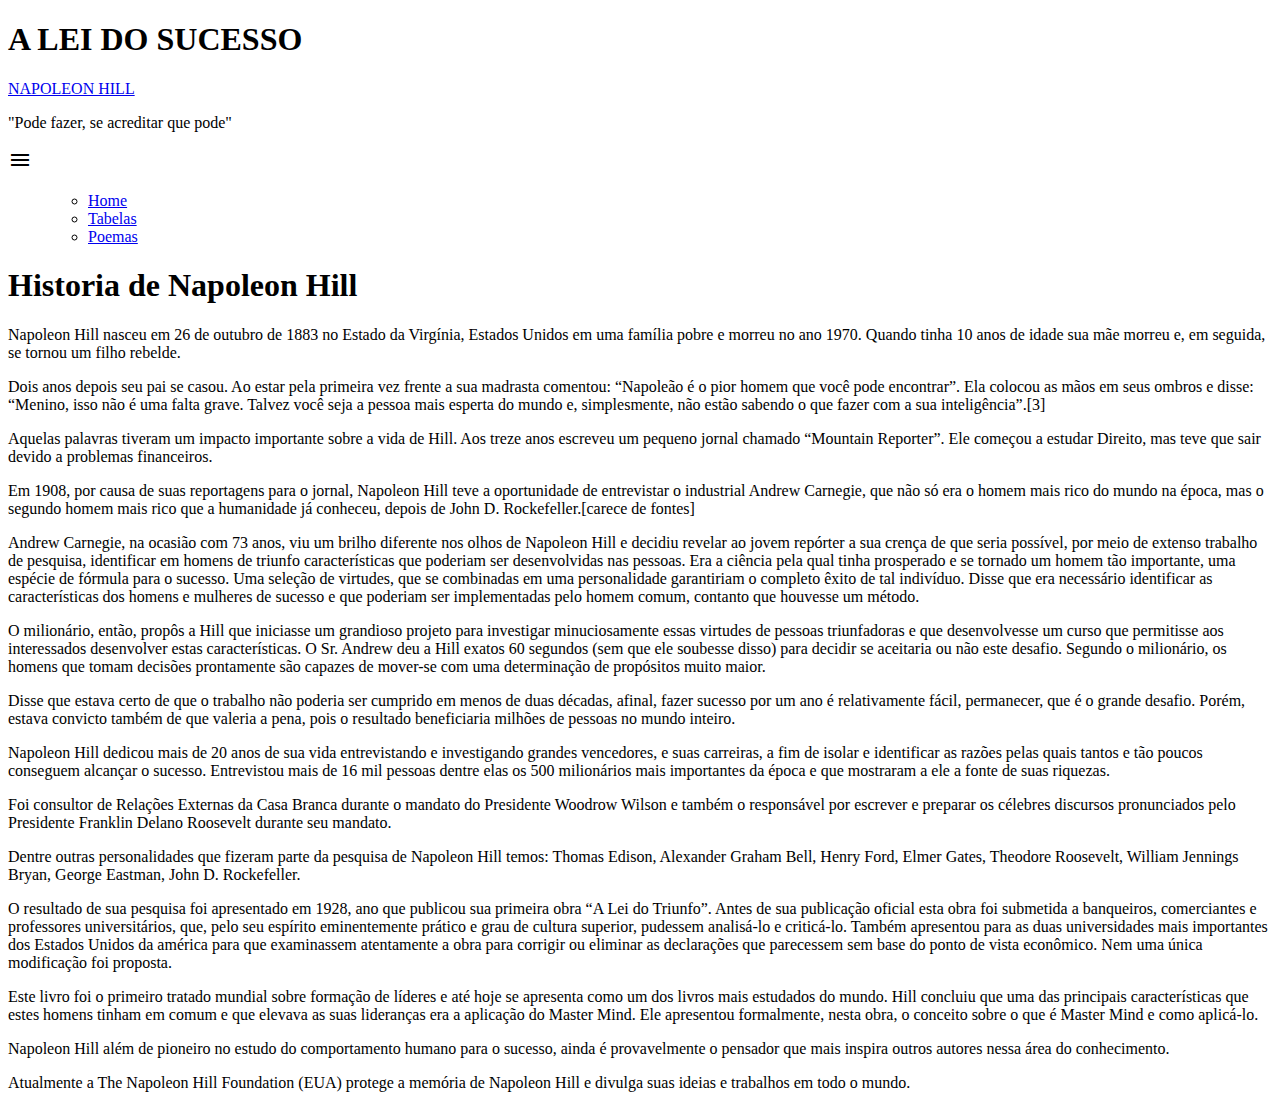
==== pags/index.html @ 1a00bed1 "organization" ====
<!DOCTYPE html>
<html lang="en">
<head>
    <meta charset="UTF-8">
    <meta http-equiv="X-UA-Compatible" content="IE=edge">
    <meta name="viewport" content="width=device-width, initial-scale=1.0">
    <title>Filosofia do Sucesso-Napoleão Hill</title>
    <link href="https://fonts.googleapis.com/icon?family=Material+Icons" rel="stylesheet">
    <link rel="stylesheet" href="../estilos/style.css">
    <link rel="stylesheet" href="../estilos/media-query.css">
</head>
<body onresize="mudouTamanho()">
      <header>
            <h1>A LEI DO SUCESSO</h1>
            <p id="autor"><a href="https://pt.wikipedia.org/wiki/Napoleon_Hill" target="_blank">NAPOLEON HILL</a></p>
            <p>"Pode fazer, se acreditar que pode"</p>
            <span id="burguer" class="material-icons" onclick="clickMenu()">
                menu
                </span>
              <menu id="itens">
                <ul>
                    <li><a href="index.html">Home</a></li>
                    <li><a href="tabelas.html">Tabelas</a></li>
                    <li><a href="poemas.html">Poemas</a></li>
                </ul>
            </menu>
        </header>

        <main>
            <article>
                <h1>Historia de Napoleon Hill</h1>

                    <p>Napoleon Hill nasceu em 26 de outubro de 1883 no Estado da Virgínia, Estados Unidos em uma família pobre e morreu no ano 1970. Quando tinha 10 anos de idade sua mãe morreu e, em seguida, se tornou um filho rebelde.</p>

                    <p>Dois anos depois seu pai se casou. Ao estar pela primeira vez frente a sua madrasta comentou: “Napoleão é o pior homem que você pode encontrar”. Ela colocou as mãos em seus ombros e disse: “Menino, isso não é uma falta grave. Talvez você seja a pessoa mais esperta do mundo e, simplesmente, não estão sabendo o que fazer com a sua inteligência”.[3]</p>

                    <p>Aquelas palavras tiveram um impacto importante sobre a vida de Hill. Aos treze anos escreveu um pequeno jornal chamado “Mountain Reporter”. Ele começou a estudar Direito, mas teve que sair devido a problemas financeiros.</p>

                    <p>Em 1908, por causa de suas reportagens para o jornal, Napoleon Hill teve a oportunidade de entrevistar o industrial Andrew Carnegie, que não só era o homem mais rico do mundo na época, mas o segundo homem mais rico que a humanidade já conheceu, depois de John D. Rockefeller.[carece de fontes]</p>

                    <p>Andrew Carnegie, na ocasião com 73 anos, viu um brilho diferente nos olhos de Napoleon Hill e decidiu revelar ao jovem repórter a sua crença de que seria possível, por meio de extenso trabalho de pesquisa, identificar em homens de triunfo características que poderiam ser desenvolvidas nas pessoas. Era a ciência pela qual tinha prosperado e se tornado um homem tão importante, uma espécie de fórmula para o sucesso. Uma seleção de virtudes, que se combinadas em uma personalidade garantiriam o completo êxito de tal indivíduo. Disse que era necessário identificar as características dos homens e mulheres de sucesso e que poderiam ser implementadas pelo homem comum, contanto que houvesse um método.</p>

                    <p>O milionário, então, propôs a Hill que iniciasse um grandioso projeto para investigar minuciosamente essas virtudes de pessoas triunfadoras e que desenvolvesse um curso que permitisse aos interessados desenvolver estas características. O Sr. Andrew deu a Hill exatos 60 segundos (sem que ele soubesse disso) para decidir se aceitaria ou não este desafio. Segundo o milionário, os homens que tomam decisões prontamente são capazes de mover-se com uma determinação de propósitos muito maior.</p>

                    <p>Disse que estava certo de que o trabalho não poderia ser cumprido em menos de duas décadas, afinal, fazer sucesso por um ano é relativamente fácil, permanecer, que é o grande desafio. Porém, estava convicto também de que valeria a pena, pois o resultado beneficiaria milhões de pessoas no mundo inteiro.</p>

                    <p>Napoleon Hill dedicou mais de 20 anos de sua vida entrevistando e investigando grandes vencedores, e suas carreiras, a fim de isolar e identificar as razões pelas quais tantos e tão poucos conseguem alcançar o sucesso. Entrevistou mais de 16 mil pessoas dentre elas os 500 milionários mais importantes da época e que mostraram a ele a fonte de suas riquezas.</p>

                    <p>Foi consultor de Relações Externas da Casa Branca durante o mandato do Presidente Woodrow Wilson e também o responsável por escrever e preparar os célebres discursos pronunciados pelo Presidente Franklin Delano Roosevelt durante seu mandato.</p>

                    <p>Dentre outras personalidades que fizeram parte da pesquisa de Napoleon Hill temos: Thomas Edison, Alexander Graham Bell, Henry Ford, Elmer Gates, Theodore Roosevelt, William Jennings Bryan, George Eastman, John D. Rockefeller.</p>

                    <p>O resultado de sua pesquisa foi apresentado em 1928, ano que publicou sua primeira obra “A Lei do Triunfo”. Antes de sua publicação oficial esta obra foi submetida a banqueiros, comerciantes e professores universitários, que, pelo seu espírito eminentemente prático e grau de cultura superior, pudessem analisá-lo e criticá-lo. Também apresentou para as duas universidades mais importantes dos Estados Unidos da américa para que examinassem atentamente a obra para corrigir ou eliminar as declarações que parecessem sem base do ponto de vista econômico. Nem uma única modificação foi proposta.</p>

                    <p>Este livro foi o primeiro tratado mundial sobre formação de líderes e até hoje se apresenta como um dos livros mais estudados do mundo. Hill concluiu que uma das principais características que estes homens tinham em comum e que elevava as suas lideranças era a aplicação do Master Mind. Ele apresentou formalmente, nesta obra, o conceito sobre o que é Master Mind e como aplicá-lo.</p>

                    <p>Napoleon Hill além de pioneiro no estudo do comportamento humano para o sucesso, ainda é provavelmente o pensador que mais inspira outros autores nessa área do conhecimento.</p>

                    <p>Atualmente a The Napoleon Hill Foundation (EUA) protege a memória de Napoleon Hill e divulga suas ideias e trabalhos em todo o mundo. </p>
            </article>
        </main>
    

    <script>

        function mudouTamanho(){
            if(innerWidth >= 768){
                itens.style.display = "block";
            }else{
                itens.style.display =  "none";
            }
        }




        function clickMenu(){
             if(itens.style.display == 'block'){
                itens.style.display = 'none'
             }else{
                itens.style.display = 'block'
             }
        }
    </script>
</body>
</html>
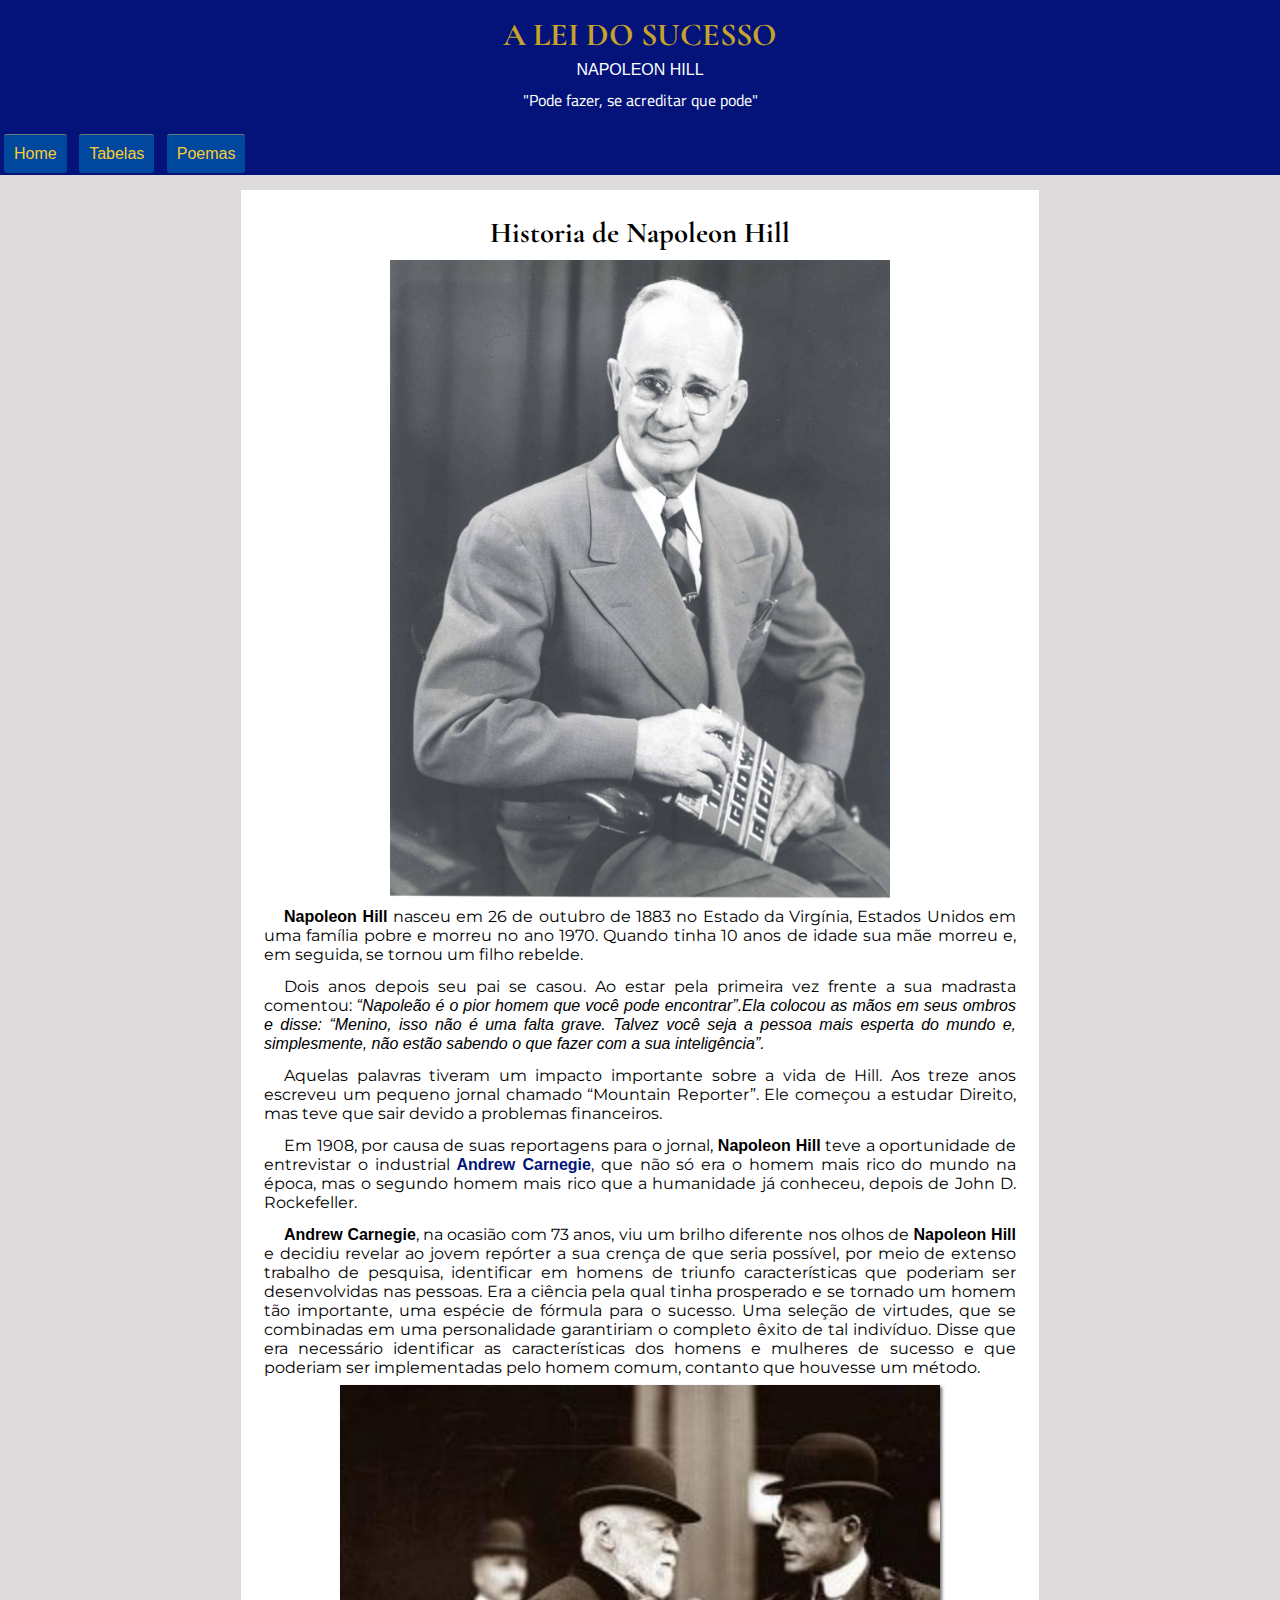
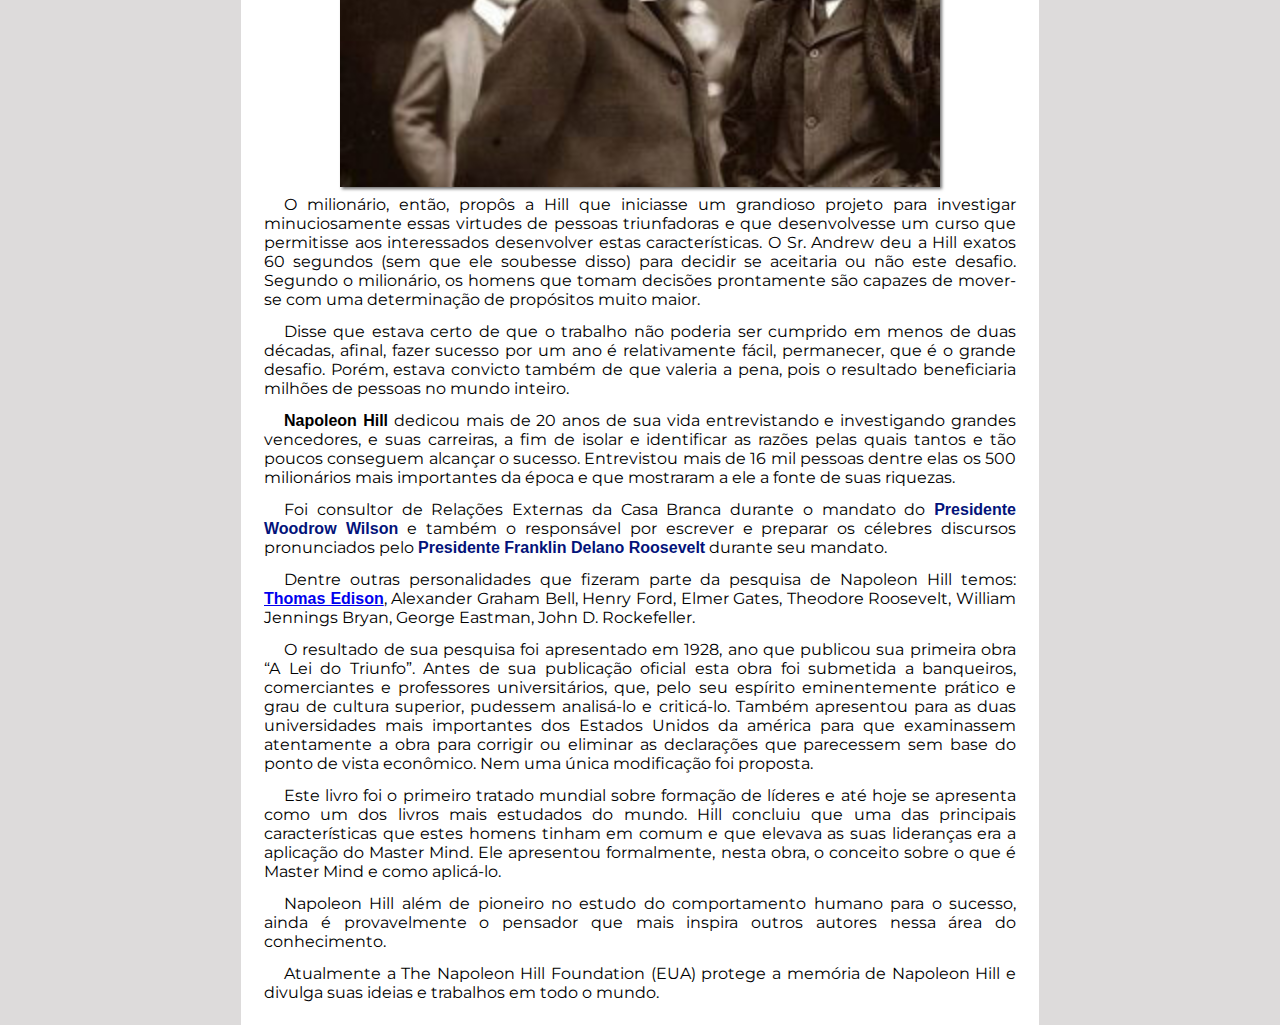
==== commit e78cbae1: "formatação de texto e imagens." ====
--- a/pags/index.html
+++ b/pags/index.html
@@ -12,7 +12,7 @@
 <body onresize="mudouTamanho()">
       <header>
             <h1>A LEI DO SUCESSO</h1>
-            <p id="autor"><a href="https://pt.wikipedia.org/wiki/Napoleon_Hill" target="_blank">NAPOLEON HILL</a></p>
+            <p id="autor"><a href="https://www.naphill.org/" target="_blank">NAPOLEON HILL</a></p>
             <p>"Pode fazer, se acreditar que pode"</p>
             <span id="burguer" class="material-icons" onclick="clickMenu()">
                 menu
@@ -29,26 +29,33 @@
         <main>
             <article>
                 <h1>Historia de Napoleon Hill</h1>
+                <img id="img001"src="../imagens/napoleon-hill-livros.jpeg" alt="Napoleon Hill">
 
-                    <p>Napoleon Hill nasceu em 26 de outubro de 1883 no Estado da Virgínia, Estados Unidos em uma família pobre e morreu no ano 1970. Quando tinha 10 anos de idade sua mãe morreu e, em seguida, se tornou um filho rebelde.</p>
+                    <p><strong>Napoleon Hill</strong> nasceu em 26 de outubro de 1883 no Estado da Virgínia, Estados Unidos em uma família pobre e morreu no ano 1970. Quando tinha 10 anos de idade sua mãe morreu e, em seguida, se tornou um filho rebelde.</p>
 
-                    <p>Dois anos depois seu pai se casou. Ao estar pela primeira vez frente a sua madrasta comentou: “Napoleão é o pior homem que você pode encontrar”. Ela colocou as mãos em seus ombros e disse: “Menino, isso não é uma falta grave. Talvez você seja a pessoa mais esperta do mundo e, simplesmente, não estão sabendo o que fazer com a sua inteligência”.[3]</p>
+                    <p>Dois anos depois seu pai se casou. Ao estar pela primeira vez frente a sua madrasta comentou: <i>“Napoleão é o pior homem que você pode encontrar”.Ela colocou as mãos em seus ombros e disse: “Menino, isso não é uma falta grave. Talvez você seja a pessoa mais esperta do mundo e, simplesmente, não estão sabendo o que fazer com a sua inteligência”.</i></p>
 
                     <p>Aquelas palavras tiveram um impacto importante sobre a vida de Hill. Aos treze anos escreveu um pequeno jornal chamado “Mountain Reporter”. Ele começou a estudar Direito, mas teve que sair devido a problemas financeiros.</p>
 
-                    <p>Em 1908, por causa de suas reportagens para o jornal, Napoleon Hill teve a oportunidade de entrevistar o industrial Andrew Carnegie, que não só era o homem mais rico do mundo na época, mas o segundo homem mais rico que a humanidade já conheceu, depois de John D. Rockefeller.[carece de fontes]</p>
+                    <p>Em 1908, por causa de suas reportagens para o jornal, <strong>Napoleon Hill</strong> teve a oportunidade de entrevistar o industrial <a href="https://pt.wikipedia.org/wiki/Andrew_Carnegie" target="_blank"><strong>Andrew Carnegie</strong></a>, que não só era o homem mais rico do mundo na época, mas o segundo homem mais rico que a humanidade já conheceu, depois de John D. Rockefeller.</p>
 
-                    <p>Andrew Carnegie, na ocasião com 73 anos, viu um brilho diferente nos olhos de Napoleon Hill e decidiu revelar ao jovem repórter a sua crença de que seria possível, por meio de extenso trabalho de pesquisa, identificar em homens de triunfo características que poderiam ser desenvolvidas nas pessoas. Era a ciência pela qual tinha prosperado e se tornado um homem tão importante, uma espécie de fórmula para o sucesso. Uma seleção de virtudes, que se combinadas em uma personalidade garantiriam o completo êxito de tal indivíduo. Disse que era necessário identificar as características dos homens e mulheres de sucesso e que poderiam ser implementadas pelo homem comum, contanto que houvesse um método.</p>
+                    <p><strong>Andrew Carnegie</strong>, na ocasião com 73 anos, viu um brilho diferente nos olhos de <strong>Napoleon Hill</strong> e decidiu revelar ao jovem repórter a sua crença de que seria possível, por meio de extenso trabalho de pesquisa, identificar em homens de triunfo características que poderiam ser desenvolvidas nas pessoas. Era a ciência pela qual tinha prosperado e se tornado um homem tão importante, uma espécie de fórmula para o sucesso. Uma seleção de virtudes, que se combinadas em uma personalidade garantiriam o completo êxito de tal indivíduo. Disse que era necessário identificar as características dos homens e mulheres de sucesso e que poderiam ser implementadas pelo homem comum, contanto que houvesse um método.</p>
+
+                    <img id="img002" src="../imagens/hill_and_carnegie.jpg" alt="Napoleon Hill and Andrew_Carnegie">
 
                     <p>O milionário, então, propôs a Hill que iniciasse um grandioso projeto para investigar minuciosamente essas virtudes de pessoas triunfadoras e que desenvolvesse um curso que permitisse aos interessados desenvolver estas características. O Sr. Andrew deu a Hill exatos 60 segundos (sem que ele soubesse disso) para decidir se aceitaria ou não este desafio. Segundo o milionário, os homens que tomam decisões prontamente são capazes de mover-se com uma determinação de propósitos muito maior.</p>
 
+                  
+
                     <p>Disse que estava certo de que o trabalho não poderia ser cumprido em menos de duas décadas, afinal, fazer sucesso por um ano é relativamente fácil, permanecer, que é o grande desafio. Porém, estava convicto também de que valeria a pena, pois o resultado beneficiaria milhões de pessoas no mundo inteiro.</p>
 
-                    <p>Napoleon Hill dedicou mais de 20 anos de sua vida entrevistando e investigando grandes vencedores, e suas carreiras, a fim de isolar e identificar as razões pelas quais tantos e tão poucos conseguem alcançar o sucesso. Entrevistou mais de 16 mil pessoas dentre elas os 500 milionários mais importantes da época e que mostraram a ele a fonte de suas riquezas.</p>
+                    <p><strong>Napoleon Hill</strong> dedicou mais de 20 anos de sua vida entrevistando e investigando grandes vencedores, e suas carreiras, a fim de isolar e identificar as razões pelas quais tantos e tão poucos conseguem alcançar o sucesso. Entrevistou mais de 16 mil pessoas dentre elas os 500 milionários mais importantes da época e que mostraram a ele a fonte de suas riquezas.</p>
 
-                    <p>Foi consultor de Relações Externas da Casa Branca durante o mandato do Presidente Woodrow Wilson e também o responsável por escrever e preparar os célebres discursos pronunciados pelo Presidente Franklin Delano Roosevelt durante seu mandato.</p>
+                    <p>Foi consultor de Relações Externas da Casa Branca durante o mandato do <a href="https://pt.wikipedia.org/wiki/Woodrow_Wilson" target="_blank"><strong>Presidente Woodrow Wilson</strong> </a>e também o responsável por escrever e preparar os célebres discursos pronunciados pelo <a href="https://pt.wikipedia.org/wiki/Franklin_D._Roosevelt" target="_blank"><strong>Presidente Franklin Delano Roosevelt</strong></a> durante seu mandato.</p>
 
-                    <p>Dentre outras personalidades que fizeram parte da pesquisa de Napoleon Hill temos: Thomas Edison, Alexander Graham Bell, Henry Ford, Elmer Gates, Theodore Roosevelt, William Jennings Bryan, George Eastman, John D. Rockefeller.</p>
+                    <p>Dentre outras personalidades que fizeram parte da pesquisa de Napoleon Hill temos: <strong><a href="https://pt.wikipedia.org/wiki/Thomas_Edison">Thomas Edison</a></strong>, Alexander Graham Bell, Henry Ford, Elmer Gates, Theodore Roosevelt, William Jennings Bryan, George Eastman, John D. Rockefeller.</p>
+
+                
 
                     <p>O resultado de sua pesquisa foi apresentado em 1928, ano que publicou sua primeira obra “A Lei do Triunfo”. Antes de sua publicação oficial esta obra foi submetida a banqueiros, comerciantes e professores universitários, que, pelo seu espírito eminentemente prático e grau de cultura superior, pudessem analisá-lo e criticá-lo. Também apresentou para as duas universidades mais importantes dos Estados Unidos da américa para que examinassem atentamente a obra para corrigir ou eliminar as declarações que parecessem sem base do ponto de vista econômico. Nem uma única modificação foi proposta.</p>
 
--- a/estilos/style.css
+++ b/estilos/style.css
@@ -0,0 +1,158 @@
+@charset "UTF-8";
+
+@import url('https://fonts.googleapis.com/css2?family=Cormorant+Garamond:wght@300&display=swap');
+@import url('https://fonts.googleapis.com/css2?family=Cairo:wght@500&display=swap');
+@import url('https://fonts.googleapis.com/css2?family=Montserrat&display=swap');
+
+:root {
+    --font-header: 'Cormorant Garamond', serif;
+    --font1: 'Cairo', sans-serif;
+    --font2: 'Montserrat', sans-serif;
+    --cor1: #C7A22A;
+    --cor2: #03137a;
+    --cor3: #fce084;
+    --cor4: #FACC34;
+}
+
+*{
+    font-family: Arial, Helvetica, sans-serif;
+    margin: 0;
+    padding:0;
+}
+
+html,body {
+    background-color: rgb(221, 219, 219);
+    width: 100vw;
+    height: 100vh;
+    font-size: 1em;
+}
+
+header{
+    background-color:var(--cor2);
+    height: 150px;
+    margin-bottom: 15px;
+}
+
+header  h1{
+    font-family: var(--font-header);
+    text-align: center;
+    color: var(--cor1);
+    padding-top: 15px;
+   
+}
+
+header p#autor{
+    color: #fff;
+    text-align: center;
+    padding: 5px;
+    margin-bottom: 5px;
+    
+}
+
+header > p{
+    font-family: var(--font1);
+    line-height: 20px;
+    color: white;
+    text-align: center;
+    margin-bottom: 20px;
+
+}
+
+header p > a {
+    text-decoration: none;
+    color: white;
+}
+header p > a:hover{
+    text-decoration: underline;
+    color: var(--cor3);
+}
+
+main > article > p > a{
+    text-decoration: none;
+    color: var(--cor2);
+}
+main > article > p > a:hover{
+    text-decoration: underline;
+    background-color: var(--cor4);
+}
+main > article > p {
+    font-family: var(--font2);
+}
+
+menu{
+    display: none;
+    position: relative;
+    
+    
+}
+menu > ul{
+    list-style: none;
+    
+}
+
+menu > ul > li > a {
+    display: block;
+    padding: 10px;
+    text-decoration: none;
+    text-align: center;
+    background-color: #2638a8;
+    color: var(--cor4);
+    border-top: solid 1px #b3a1679a;
+}
+
+menu > ul > li > a:hover {
+    background-color: var(--cor1);
+    color: var(--cor2);
+    
+}
+
+span#burguer{
+    background-color:#C7A22A;
+    color: white;
+    text-align: center;
+    display: block;
+    
+    
+}
+
+span#burguer:hover{
+    background-color: #fff;
+    color:#03137a;
+    cursor: pointer;
+}
+
+main {
+    width: 90vw;
+    background-color: white;
+    margin: auto;
+    padding: 15px;
+}
+
+main h1{
+    font-family: var(--font-header);
+    font-size: 1.8em;
+    text-align: center;
+    padding: 10px;
+}
+
+main  p {
+    text-indent: 20px;
+    text-align: justify;
+    margin: 3px;
+    padding: 5px;
+}
+
+/* Imagens */
+
+main img#img001{
+    display: block;
+    width: 80vw;
+    margin:auto;
+   
+}
+
+main img#img002{
+    display: block;
+    margin: auto;
+    width:90vw
+}--- a/estilos/media-query.css
+++ b/estilos/media-query.css
@@ -0,0 +1,70 @@
+@charset "UTF-8";
+
+@import url('https://fonts.googleapis.com/css2?family=Cormorant+Garamond:wght@300&display=swap');
+@import url('https://fonts.googleapis.com/css2?family=Cairo:wght@500&display=swap');
+
+:root {
+    --font-header: 'Cormorant Garamond', serif;
+    --font-paragraph: 'Cairo', sans-serif;
+    --cor1: #C7A22A;
+    --cor2: #03137a;
+    --cor3: #fce084;
+    --cor4: #FACC34;
+}
+
+
+@media screen and (min-width: 768px){
+    
+    header{
+        width: 100vw;
+        height: 175px;
+    }
+    
+    
+    span#burguer{
+        display: none;
+    }
+
+    menu{
+        display: block;
+    }
+
+    menu > ul > li {
+        display: inline-block;
+    }
+
+    menu > ul > li > a {
+        border-radius: 3px;
+        margin:4px;
+        background-color: #00479E
+    }
+
+
+    
+
+    main{
+        width: 768px;
+    }
+}
+
+/*imagens*/
+
+main img#img001{
+    width: 500px;
+}
+
+main img#img002{
+    width: 600px;
+    box-shadow: 2px 2px 3px rgba(0, 0, 0, 0.562)
+}
+
+@media screen and (max-width:600px) {
+    main img#img001{
+        width: 75vw;
+}
+
+    main img#img002{
+        width: 85vw;
+    }
+    
+}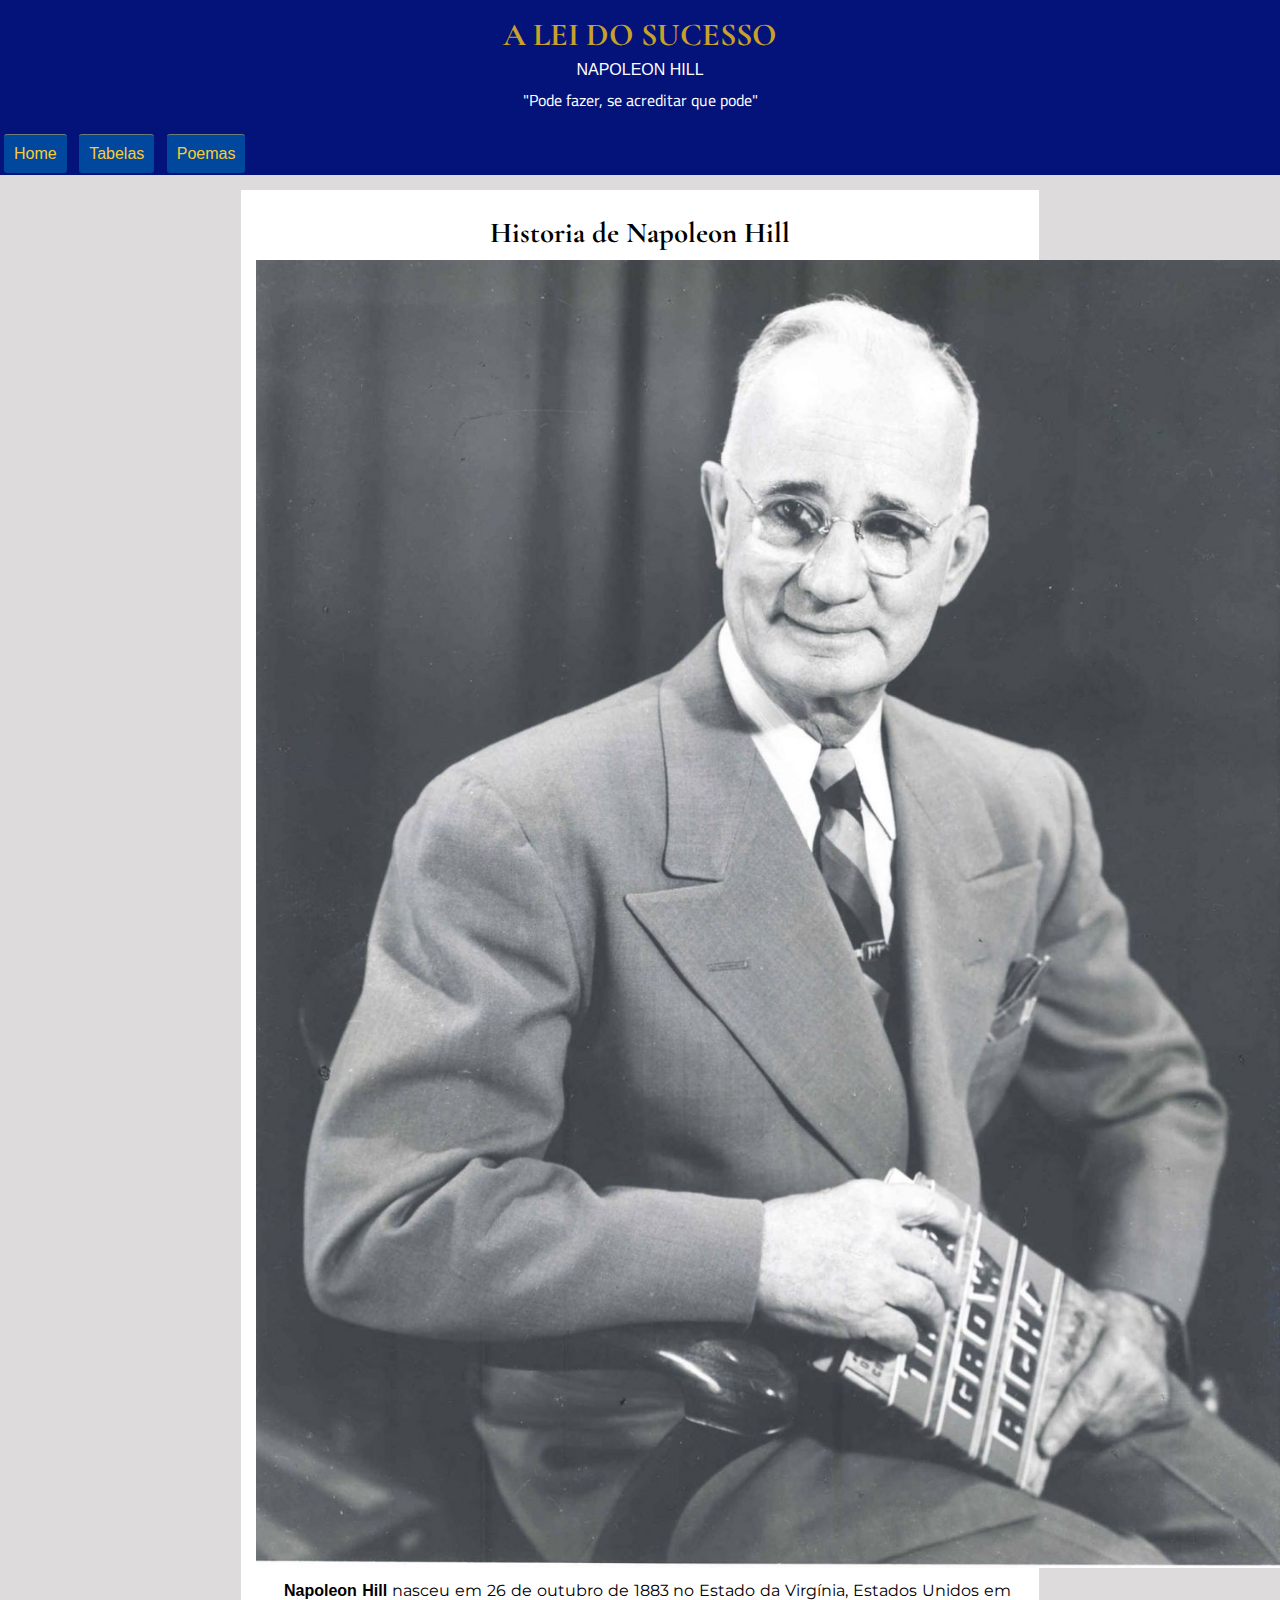
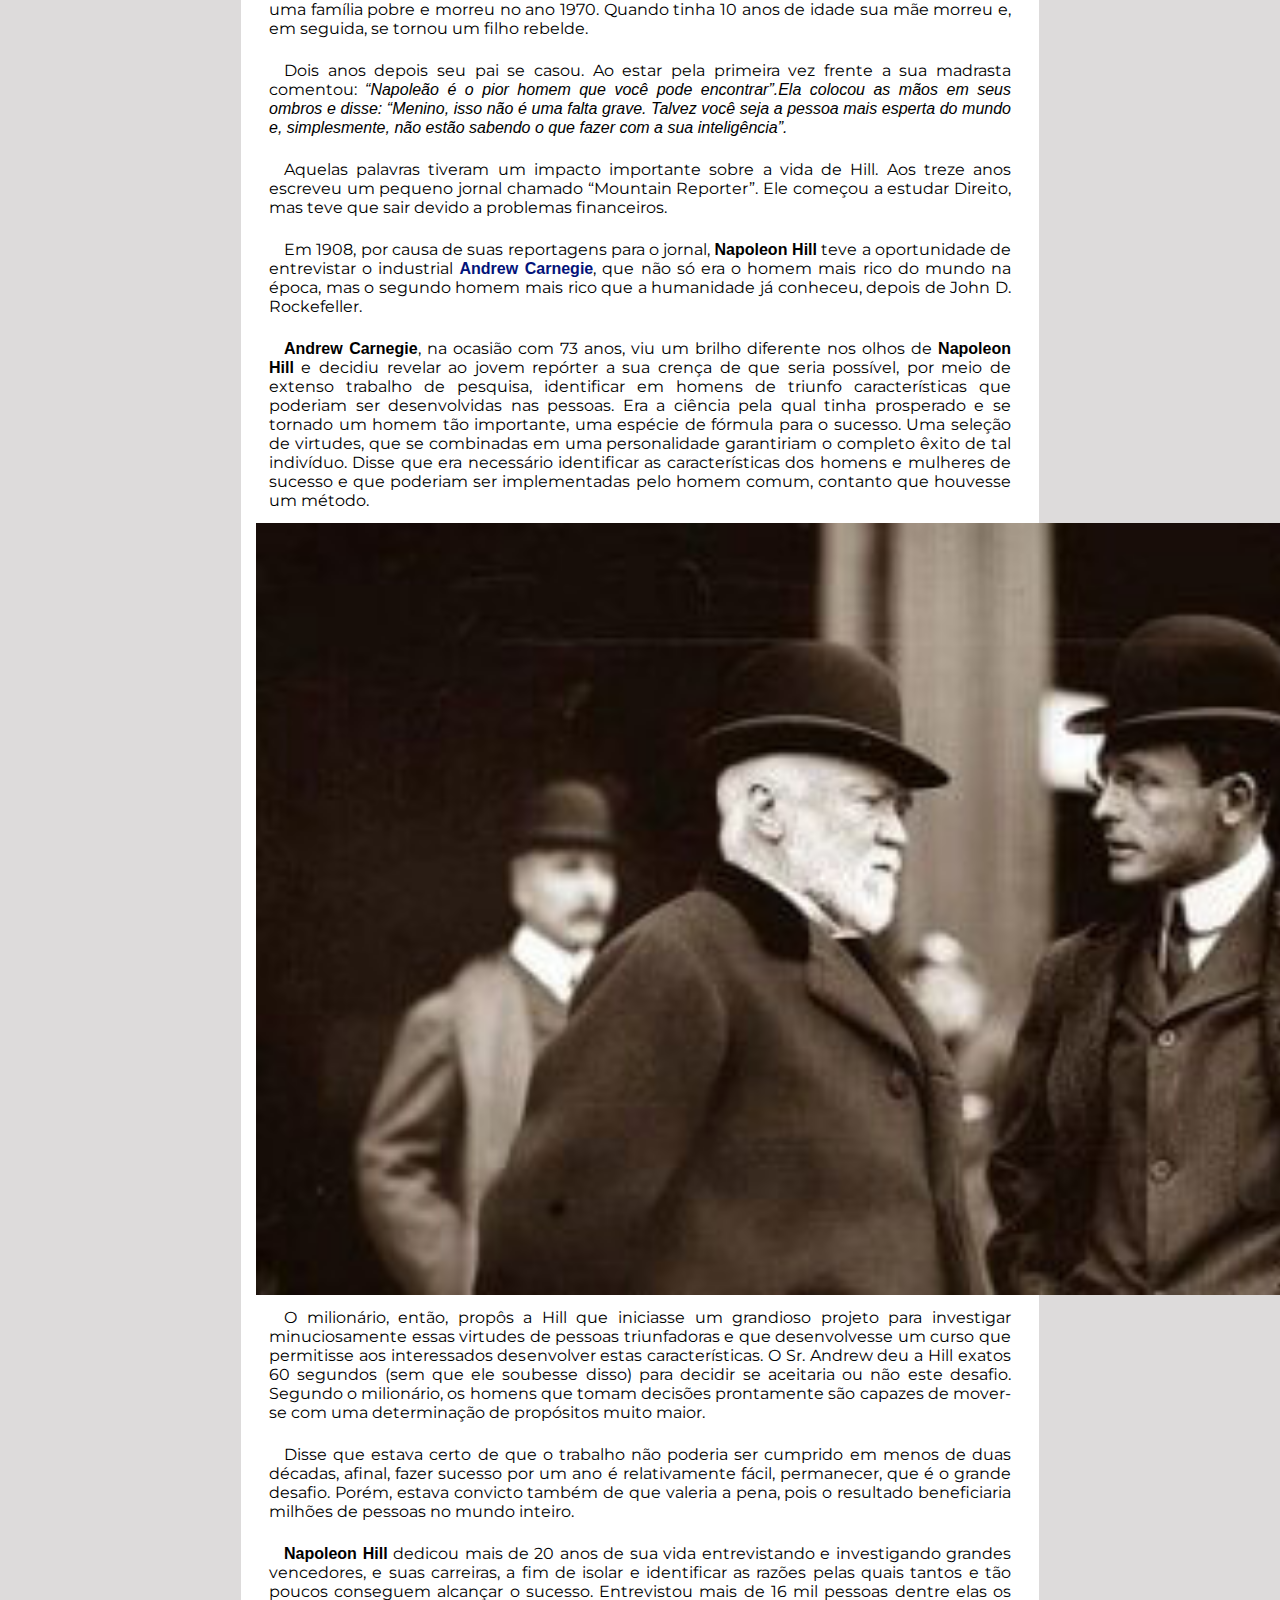
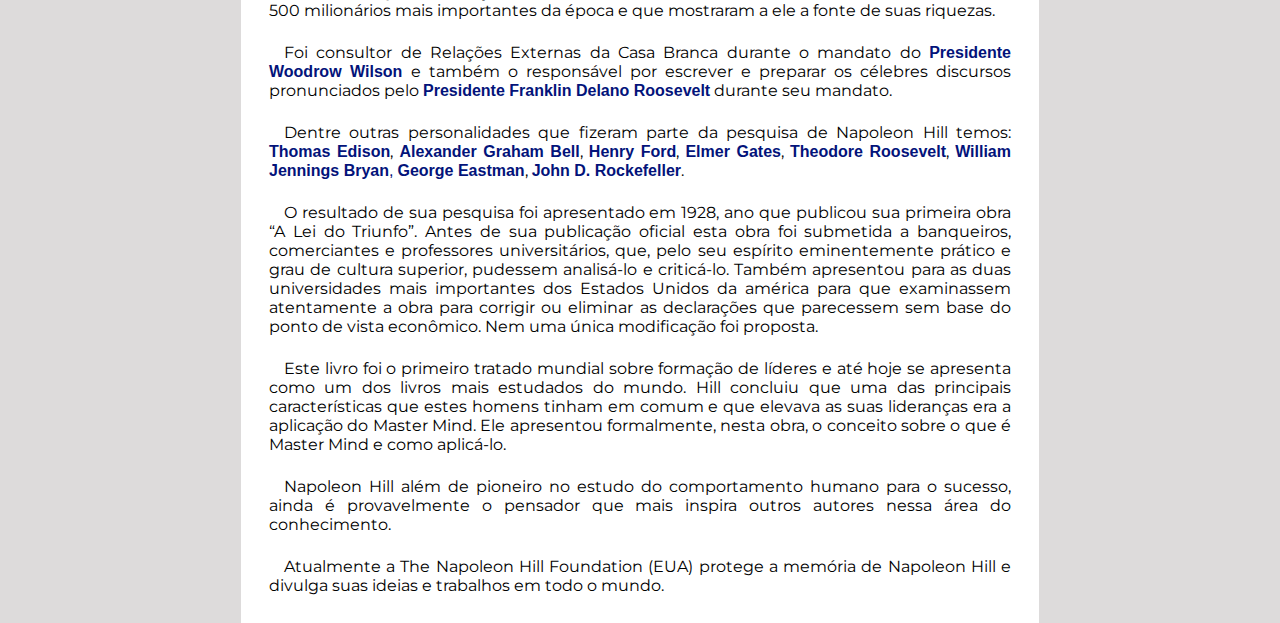
==== commit c2850f5c: "update" ====
--- a/pags/index.html
+++ b/pags/index.html
@@ -53,7 +53,7 @@
 
                     <p>Foi consultor de Relações Externas da Casa Branca durante o mandato do <a href="https://pt.wikipedia.org/wiki/Woodrow_Wilson" target="_blank"><strong>Presidente Woodrow Wilson</strong> </a>e também o responsável por escrever e preparar os célebres discursos pronunciados pelo <a href="https://pt.wikipedia.org/wiki/Franklin_D._Roosevelt" target="_blank"><strong>Presidente Franklin Delano Roosevelt</strong></a> durante seu mandato.</p>
 
-                    <p>Dentre outras personalidades que fizeram parte da pesquisa de Napoleon Hill temos: <strong><a href="https://pt.wikipedia.org/wiki/Thomas_Edison">Thomas Edison</a></strong>, Alexander Graham Bell, Henry Ford, Elmer Gates, Theodore Roosevelt, William Jennings Bryan, George Eastman, John D. Rockefeller.</p>
+                    <p>Dentre outras personalidades que fizeram parte da pesquisa de Napoleon Hill temos:<a href="https://pt.wikipedia.org/wiki/Thomas_Edison" target="_blank"><strong> Thomas Edison</strong></a>, <a href="https://pt.wikipedia.org/wiki/Alexander_Graham_Bell" target="_blank"><strong>Alexander Graham Bell</strong></a>, <a href="https://pt.wikipedia.org/wiki/Henry_Ford" target="_blank"><strong>Henry Ford</strong></a>, <a href="https://en.wikipedia.org/wiki/Elmer_R._Gates" target="_blank"><strong>Elmer Gates</strong></a>, <a href="https://pt.wikipedia.org/wiki/Theodore_Roosevelt" target="_blank"><strong>Theodore Roosevelt</strong></a>, <a href="https://en.wikipedia.org/wiki/William_Jennings_Bryan" target="_blank"><strong>William Jennings Bryan</strong>,</a> <a href="https://pt.wikipedia.org/wiki/George_Eastman" target="_blank"><strong>George Eastman</strong></a>, <a href="https://pt.wikipedia.org/wiki/John_Davison_Rockefeller" target="_blank"><strong>John D. Rockefeller</strong></a>.</p>
 
                 
 
--- a/estilos/style.css
+++ b/estilos/style.css
@@ -136,10 +136,11 @@
 }
 
 main  p {
-    text-indent: 20px;
+    text-indent: 15px;
     text-align: justify;
     margin: 3px;
-    padding: 5px;
+    padding: 10px;
+
 }
 
 /* Imagens */
--- a/estilos/media-query.css
+++ b/estilos/media-query.css
@@ -46,25 +46,4 @@
         width: 768px;
     }
 }
-
-/*imagens*/
-
-main img#img001{
-    width: 500px;
-}
-
-main img#img002{
-    width: 600px;
-    box-shadow: 2px 2px 3px rgba(0, 0, 0, 0.562)
-}
-
-@media screen and (max-width:600px) {
-    main img#img001{
-        width: 75vw;
-}
-
-    main img#img002{
-        width: 85vw;
-    }
     
-}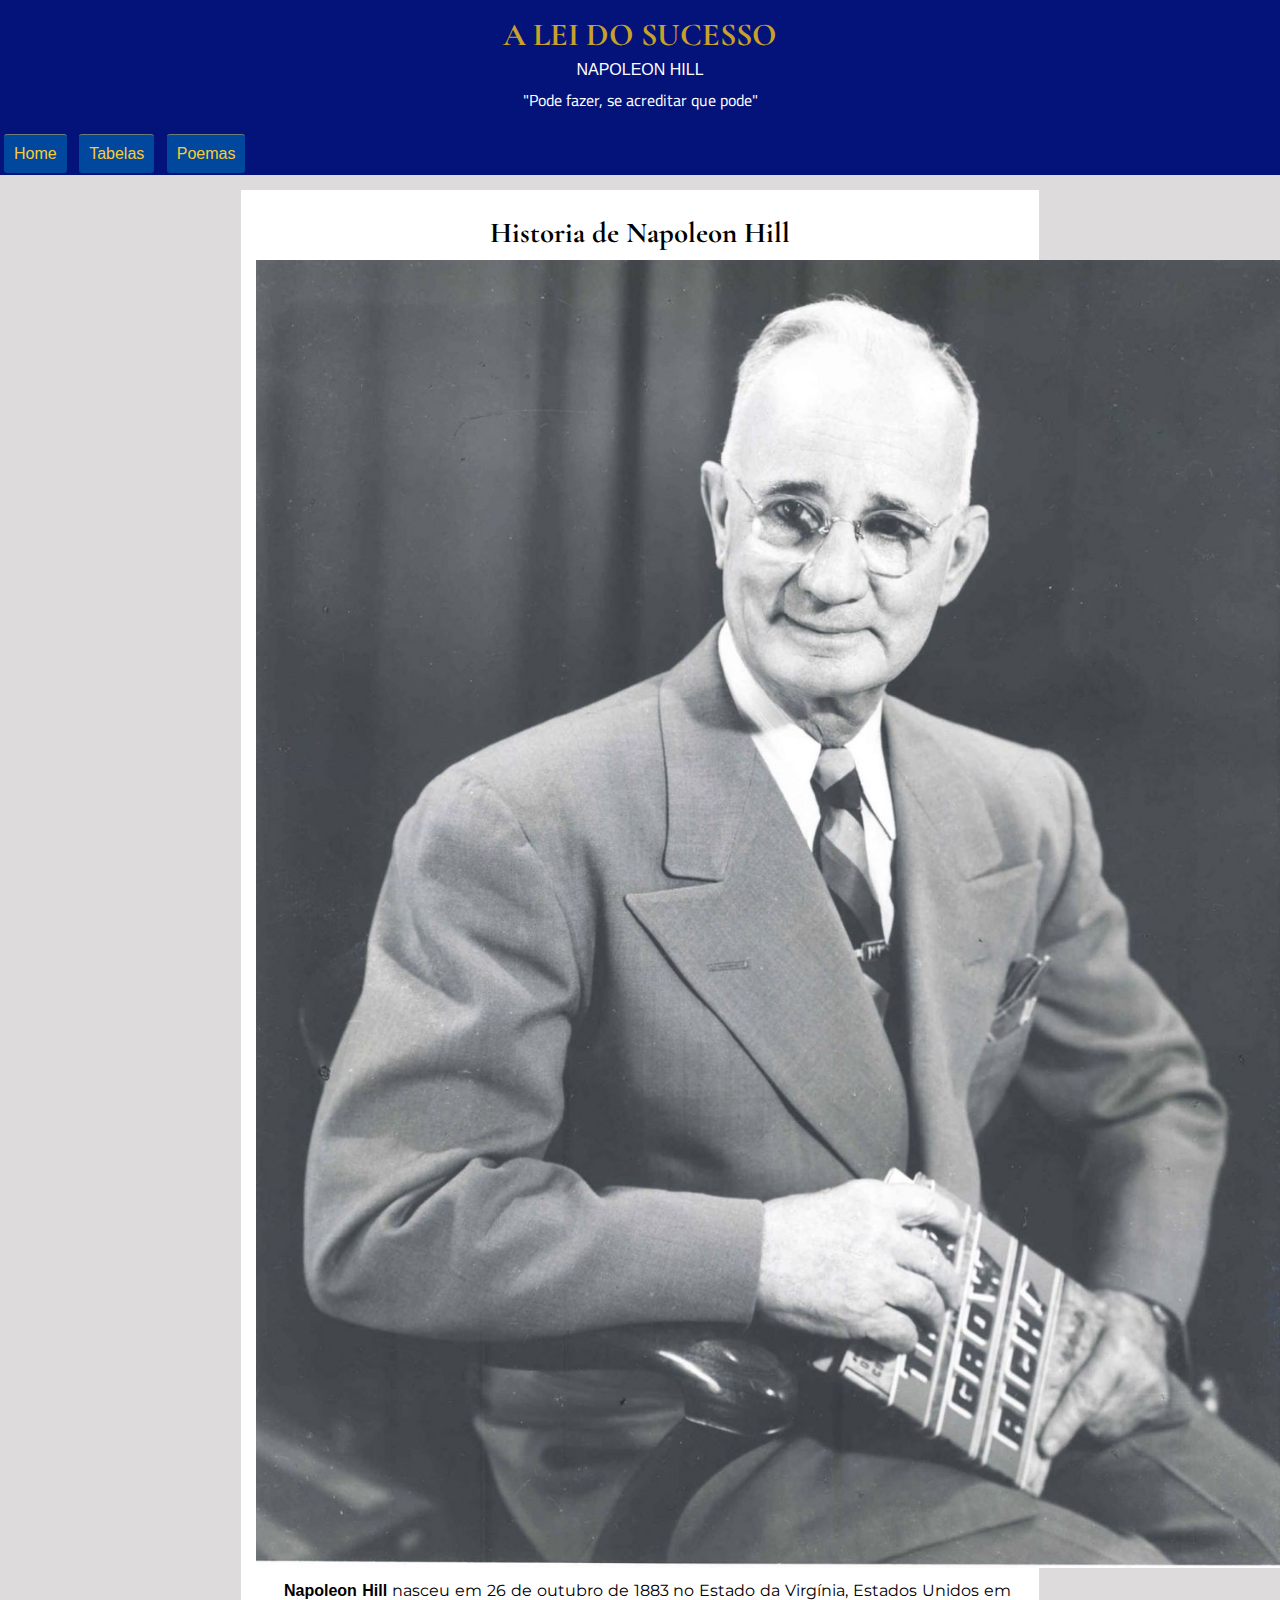
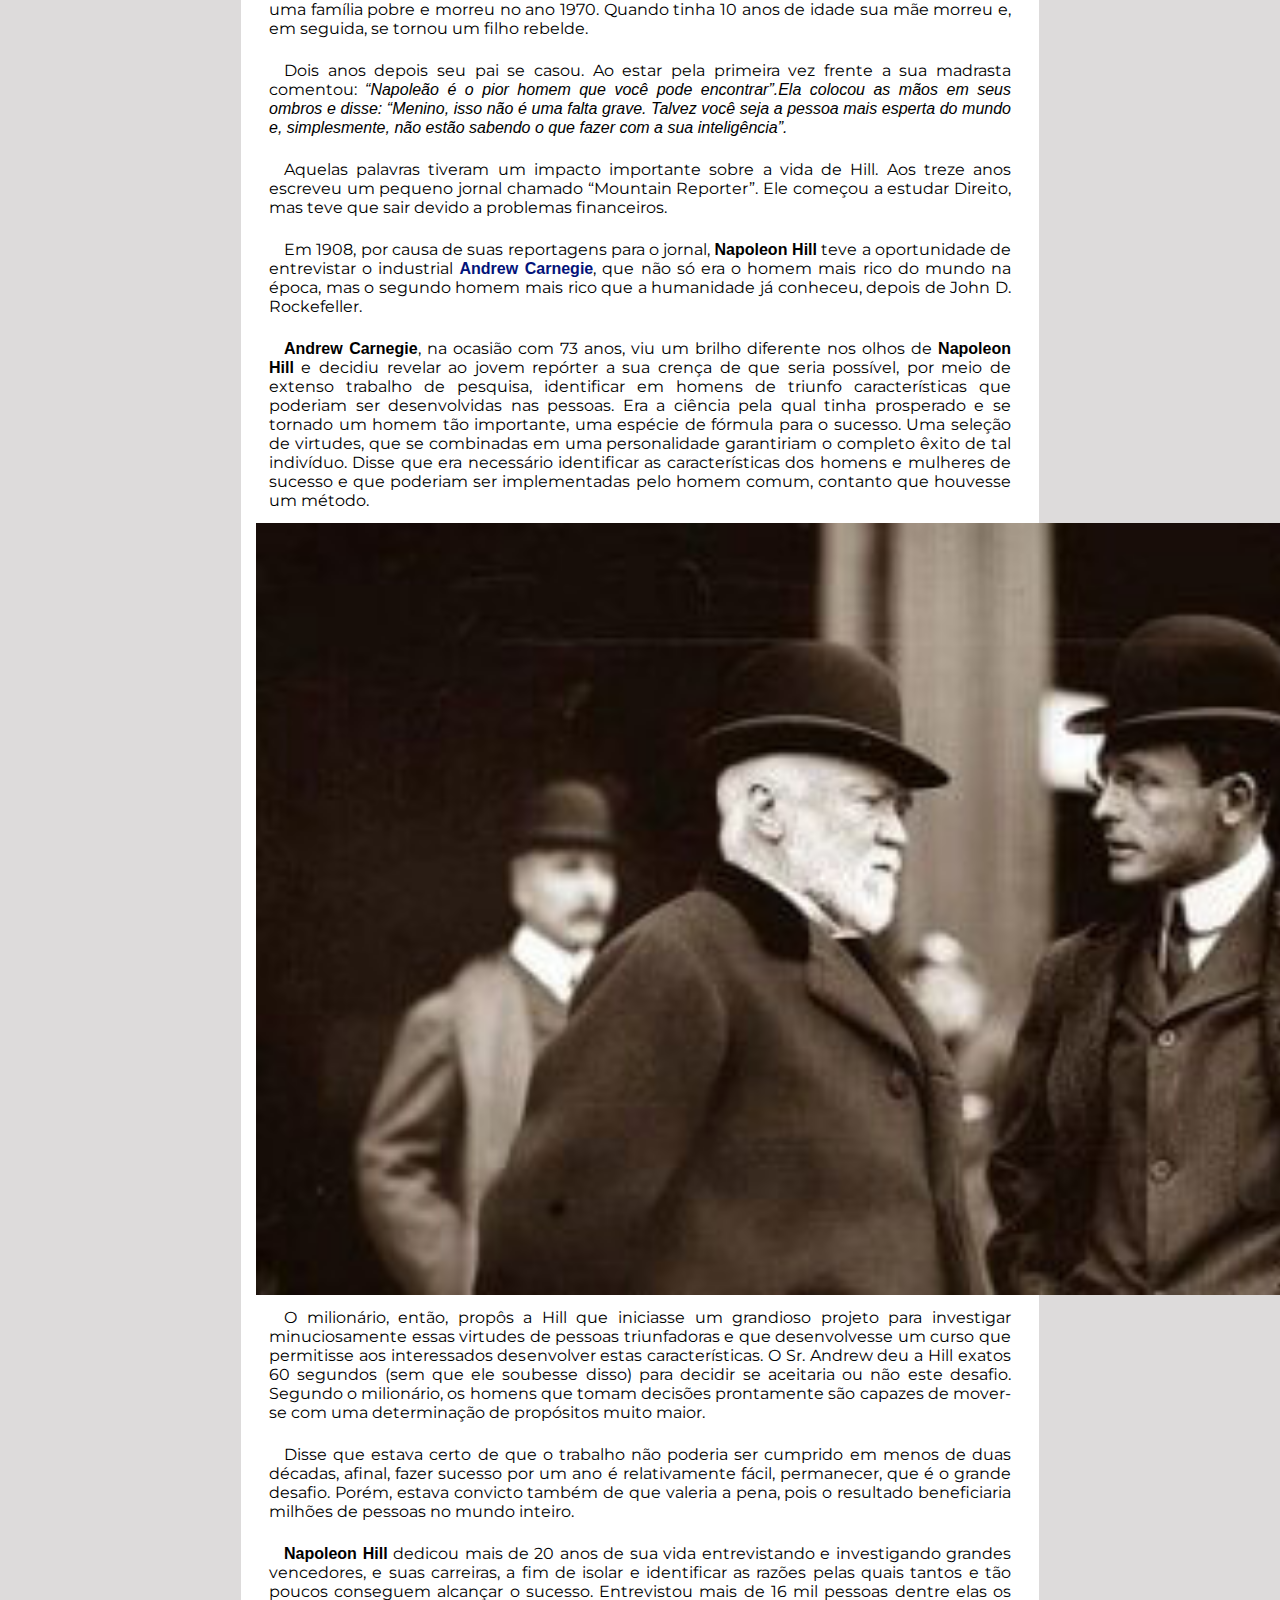
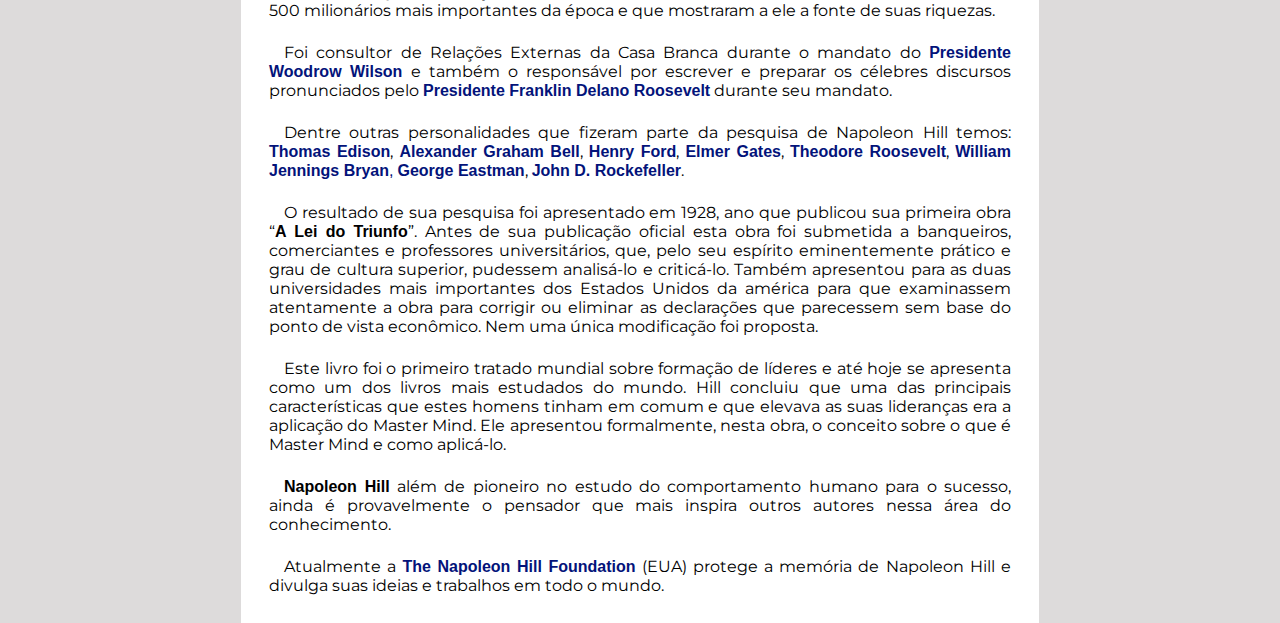
==== commit 9efd9bc1: "Finalizando formatação de texto." ====
--- a/pags/index.html
+++ b/pags/index.html
@@ -6,6 +6,7 @@
     <meta name="viewport" content="width=device-width, initial-scale=1.0">
     <title>Filosofia do Sucesso-Napoleão Hill</title>
     <link href="https://fonts.googleapis.com/icon?family=Material+Icons" rel="stylesheet">
+    <link rel="shortcut icon" href="../imagens/fav-icon.png" type="image/x-icon">
     <link rel="stylesheet" href="../estilos/style.css">
     <link rel="stylesheet" href="../estilos/media-query.css">
 </head>
@@ -57,13 +58,13 @@
 
                 
 
-                    <p>O resultado de sua pesquisa foi apresentado em 1928, ano que publicou sua primeira obra “A Lei do Triunfo”. Antes de sua publicação oficial esta obra foi submetida a banqueiros, comerciantes e professores universitários, que, pelo seu espírito eminentemente prático e grau de cultura superior, pudessem analisá-lo e criticá-lo. Também apresentou para as duas universidades mais importantes dos Estados Unidos da américa para que examinassem atentamente a obra para corrigir ou eliminar as declarações que parecessem sem base do ponto de vista econômico. Nem uma única modificação foi proposta.</p>
+                    <p>O resultado de sua pesquisa foi apresentado em 1928, ano que publicou sua primeira obra “<strong>A Lei do Triunfo</strong>”. Antes de sua publicação oficial esta obra foi submetida a banqueiros, comerciantes e professores universitários, que, pelo seu espírito eminentemente prático e grau de cultura superior, pudessem analisá-lo e criticá-lo. Também apresentou para as duas universidades mais importantes dos Estados Unidos da américa para que examinassem atentamente a obra para corrigir ou eliminar as declarações que parecessem sem base do ponto de vista econômico. Nem uma única modificação foi proposta.</p>
 
                     <p>Este livro foi o primeiro tratado mundial sobre formação de líderes e até hoje se apresenta como um dos livros mais estudados do mundo. Hill concluiu que uma das principais características que estes homens tinham em comum e que elevava as suas lideranças era a aplicação do Master Mind. Ele apresentou formalmente, nesta obra, o conceito sobre o que é Master Mind e como aplicá-lo.</p>
 
-                    <p>Napoleon Hill além de pioneiro no estudo do comportamento humano para o sucesso, ainda é provavelmente o pensador que mais inspira outros autores nessa área do conhecimento.</p>
+                    <p><strong>Napoleon Hill</strong> além de pioneiro no estudo do comportamento humano para o sucesso, ainda é provavelmente o pensador que mais inspira outros autores nessa área do conhecimento.</p>
 
-                    <p>Atualmente a The Napoleon Hill Foundation (EUA) protege a memória de Napoleon Hill e divulga suas ideias e trabalhos em todo o mundo. </p>
+                    <p>Atualmente a <a href="https://www.naphill.org/" target="_blank"><strong>The Napoleon Hill Foundation</strong></a> (EUA) protege a memória de Napoleon Hill e divulga suas ideias e trabalhos em todo o mundo. </p>
             </article>
         </main>
     
